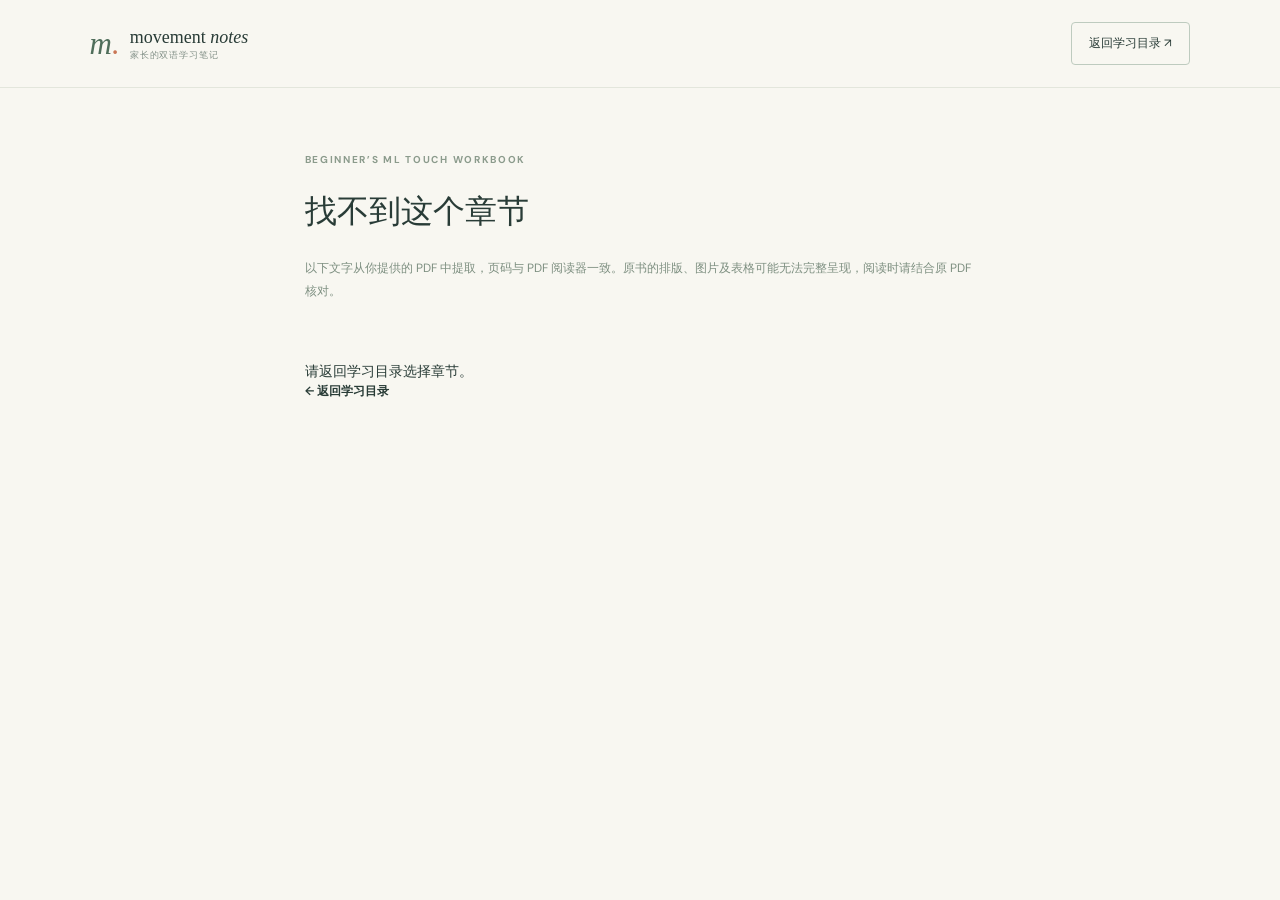
==== workbook-original.html @ 11912756 "Add full workbook chapter reading pages" ====
<!doctype html>
<html lang="zh-CN"><head><meta charset="utf-8"><meta name="viewport" content="width=device-width,initial-scale=1"><title>章节原文 · Movement Notes</title><link rel="stylesheet" href="style.css?v=15"><script defer src="workbook-original.js?v=1"></script></head><body>
<header class="top"><a class="brand" href="index.html"><span class="brand-icon">m<span>.</span></span><span>movement <b>notes</b><small>家长的双语学习笔记</small></span></a><a class="nav-cta" href="index.html#modules">返回学习目录 ↗</a></header>
<main class="original-page"><p class="eyebrow">BEGINNER’S ML TOUCH WORKBOOK</p><h1 id="original-title">正在加载章节原文…</h1><p class="original-intro">以下文字从你提供的 PDF 中提取，页码与 PDF 阅读器一致。原书的排版、图片及表格可能无法完整呈现，阅读时请结合原 PDF 核对。</p><nav class="original-nav" aria-label="章节导航"><a id="previous-chapter" hidden>← 上一章</a><a id="next-chapter" hidden>下一章 →</a></nav><div id="original-content" aria-live="polite"></div><a class="text-link" href="index.html#modules">← 返回学习目录</a></main>
</body></html>
---- style.css ----
@import url('https://fonts.googleapis.com/css2?family=DM+Sans:wght@400;500;600;700&family=Playfair+Display:ital,wght@0,500;0,600;1,500&display=swap');
:root{--ink:#293c37;--muted:#77817b;--cream:#f8f7f1;--line:#e3e6dc;--green:#506e5b;--orange:#ca7655}*{box-sizing:border-box}html{scroll-behavior:smooth}body{margin:0;background:var(--cream);color:var(--ink);font-family:'DM Sans', 'PingFang SC','Microsoft YaHei',sans-serif;font-size:14px}a{color:inherit;text-decoration:none}button,input{font:inherit}.top{height:88px;max-width:1420px;margin:auto;padding:0 7%;display:flex;align-items:center;justify-content:space-between;border-bottom:1px solid var(--line)}.brand{display:flex;align-items:center;gap:10px;font-family:Georgia,serif;font-size:18px;line-height:1}.brand b{font-weight:400;font-style:italic}.brand small{display:block;font-family:sans-serif;font-size:9px;letter-spacing:.1em;color:#829087;margin-top:5px}.brand-icon{font:italic 31px Georgia;color:var(--green)}.brand-icon span{color:var(--orange)}nav{display:flex;gap:42px;color:#66766c;font-size:12px}nav a:hover,.text-link:hover{color:var(--orange)}.nav-cta{border:1px solid #becbbf;border-radius:4px;padding:12px 17px;font-size:12px}.nav-cta span{margin-left:20px}.hero{max-width:1420px;margin:auto;padding:65px 7% 75px;display:grid;grid-template-columns:1fr 1fr;gap:7%;align-items:center}.eyebrow{font-size:10px;letter-spacing:.17em;font-weight:700;color:#8b9b8c}.eyebrow span,.tiny-dot{display:inline-block;width:7px;height:7px;background:#d79570;border-radius:50%;margin-right:8px}.hero h1{font-family:Georgia,'Songti SC',serif;font-size:clamp(36px,4.1vw,58px);line-height:1.45;letter-spacing:.02em;font-weight:500;margin:27px 0}.hero h1 em,.phrase-intro em{font-style:normal;color:#7e9d85}.hero-desc{line-height:2.1;max-width:450px;color:#77877c;font-size:14px}.hero-actions{display:flex;gap:32px;align-items:center;margin-top:32px}.button{background:var(--green);color:white;padding:16px 21px;border-radius:4px;font-size:12px}.button span{margin-left:26px}.text-link{font-size:12px;font-weight:600}.hero-note{display:flex;gap:13px;margin-top:78px;color:#829087;font-size:12px;line-height:1.7}.hero-note p{margin:0}.hero-note small{font-family:Georgia;font-style:italic;color:#a2ada1}.note-mark{font-size:27px;color:#c99578}.hero-art{background:#e5e9de;padding:22px;min-height:480px;display:flex;flex-direction:column;justify-content:space-between}.art-label,.art-bottom{display:flex;justify-content:space-between;font-size:9px;letter-spacing:.16em;color:#708477}.art-label span{font-size:19px}.art-circle{width:min(90%,360px);aspect-ratio:1;margin:auto;border-radius:50%;background:#a2b5a2;position:relative;overflow:hidden}.art-circle svg{position:absolute;width:100%;height:100%;z-index:2}.orb{position:absolute;border-radius:50%}.orb-one{width:62%;height:62%;background:#c4d0bd;left:-10%;top:14%}.orb-two{width:67%;height:67%;background:#799783;right:-17%;bottom:-8%}.orb-three{width:40%;height:40%;background:#d0a08a;left:35%;top:29%;opacity:.85}.art-word{position:absolute;z-index:3;color:#f7f5e9;left:27%;top:27%;font:italic 38px/.93 Georgia}.art-word i{font-size:23px}.intro-strip{background:#dce6d9;padding:25px 7%;display:flex;align-items:center;justify-content:space-between;gap:20px}.intro-strip>span{font-size:10px;letter-spacing:.15em;color:#829789}.intro-strip>span:last-child{font-size:24px;color:#a0b8a4}.intro-strip p{font-family:Georgia,'Songti SC',serif;color:#657c69;font-size:17px;margin:0}.intro-strip strong{font-weight:500;color:#354e3e}.content{max-width:1420px;margin:auto;padding:95px 7% 100px}.section-head{display:flex;justify-content:space-between;align-items:end;gap:30px;margin-bottom:38px}h2{font:500 35px/1.4 Georgia,'Songti SC',serif;margin:14px 0}h2 span{color:#c68161}.section-head>div>p:last-child,.module-heading>div>p:last-child{color:#8a978d;font-size:12px}.search-wrap{border-bottom:1px solid #bfcbbf;display:flex;gap:10px;padding:10px 0;width:250px;color:#788e7d;font-size:22px}.search-wrap input{border:0;outline:0;background:transparent;width:100%;font-size:12px}.library{display:grid;grid-template-columns:230px 1fr;border:1px solid var(--line);background:#fcfcf8;min-height:630px}.library aside{border-right:1px solid var(--line);padding:30px 0}.aside-title{font-size:12px;font-weight:700;padding:0 23px 16px}.aside-title span{font-size:9px;color:#adb8ac;letter-spacing:.12em;margin-left:7px}.module-button{width:100%;border:0;background:transparent;text-align:left;padding:15px 20px 15px 23px;color:#819087;cursor:pointer;display:flex;gap:12px;align-items:center;border-left:3px solid transparent}.module-button span{font-size:10px;color:#aeb9ac}.module-button.active{background:#edf2e9;border-left-color:#728f76;color:#3e604c;font-weight:700}.module-button:hover{background:#f0f4ed}.aside-note{margin:60px 20px 0;padding:17px;background:#f5f4ed;color:#8d9a8c;line-height:1.8;font-size:11px}.aside-note span{color:#c88f70;font-size:19px}.aside-note p{margin:5px 0}.library-main{padding:38px 45px}.module-heading{display:flex;justify-content:space-between;border-bottom:1px solid var(--line);padding-bottom:24px}.module-heading h3{font:500 27px Georgia,'Songti SC',serif;margin:14px 0}.module-number{font:italic 48px Georgia;color:#e5ebe2}.subhead{display:flex;justify-content:space-between;align-items:center;margin:28px 0 14px}.subhead>div{display:flex;align-items:center}.subhead h4{font-size:13px;margin:0}.subhead h4 small{font-size:9px;color:#a0aca1;letter-spacing:.12em;margin-left:8px}.subhead p{font-size:10px;color:#a0aca1}.subhead p span{margin-left:8px}.ideas details{border:1px solid #e4e9df;margin-bottom:8px;background:#fff}.ideas summary{list-style:none;cursor:pointer;display:flex;align-items:center;gap:15px;padding:17px}.ideas summary::-webkit-details-marker{display:none}.idea-no{font:italic 15px Georgia;color:#b6c5b4}.idea-title{flex:1;font-size:13px;font-weight:600}.idea-title small{display:block;font:italic 12px Georgia;color:#9aa99a;margin-top:5px}.plus{font-size:20px;color:#8ca78f}.ideas details[open] .plus{transform:rotate(45deg)}.idea-body{padding:0 20px 18px 48px;line-height:1.8;color:#66796c;font-size:12px}.idea-body p{margin:8px 0}.idea-body .en{color:#899a8a;font-family:Georgia,serif}.words-head{margin-top:34px}.terms{display:grid;grid-template-columns:repeat(2,1fr);gap:8px}.term{background:#f4f6f0;padding:14px 16px;display:flex;justify-content:space-between;gap:10px}.term b{font:500 13px Georgia,serif}.term span{color:#86968a;font-size:11px;text-align:right}.source-line{border-top:1px solid var(--line);margin-top:28px;padding-top:18px;color:#94a497;font-size:11px}.source-line a{text-decoration:underline}.empty{color:#8b9b8c;padding:20px 0}.phrases{background:#e8ede3}.phrases-inner{max-width:1420px;margin:auto;padding:90px 7%;display:grid;grid-template-columns:1fr 1.15fr;gap:12%}.phrase-intro h2{font-size:37px;line-height:1.55}.phrase-intro>p:not(.eyebrow){color:#819086;line-height:2;max-width:310px;font-size:12px}.phrase-intro .text-link{display:inline-block;margin-top:25px}.phrase-label{font-size:10px;letter-spacing:.14em;color:#879c8b}.phrase-label span{float:right;letter-spacing:0}.phrase-list>div{display:flex;gap:25px;border-bottom:1px solid #d0dbcd;padding:20px 0}.phrase-list>div>span{font:italic 13px Georgia;color:#9fb1a0}.phrase-list>div p{font:16px Georgia;margin:0}.phrase-list small{display:block;font:12px sans-serif;color:#8b9b8d;margin-top:9px}.about{text-align:center;max-width:710px;margin:auto;padding:90px 25px}.about p:not(.eyebrow){line-height:2;color:#87958a;font-size:12px}.about a{display:inline-block;margin-top:16px;font-size:12px;color:#6b8972;border-bottom:1px solid #adc1ad;padding-bottom:5px}footer{border-top:1px solid var(--line);padding:28px 7%;display:flex;align-items:center;justify-content:space-between;color:#93a195}footer>p{font-size:9px;letter-spacing:.13em}footer>a:last-child{font-size:11px}.sr-only{position:absolute;width:1px;height:1px;overflow:hidden;clip:rect(0,0,0,0)}@media(max-width:750px){.top{height:72px}nav{display:none}.hero{grid-template-columns:1fr;padding-top:45px;gap:35px}.hero h1{font-size:36px}.hero-note{margin-top:35px}.hero-art{min-height:330px}.art-circle{width:260px}.intro-strip{padding:22px 7%}.intro-strip>span:first-child{display:none}.intro-strip p{font-size:14px}.content{padding-top:60px}.section-head{display:block}.search-wrap{width:100%;margin-top:25px}.library{display:block}.library aside{border-right:0;border-bottom:1px solid var(--line);padding:15px 0}.aside-title{padding-bottom:5px}#module-nav{display:flex;overflow:auto}.module-button{width:auto;min-width:max-content;border-left:0;border-bottom:3px solid transparent;padding:12px}.module-button.active{border-bottom-color:#728f76}.aside-note{display:none}.library-main{padding:25px 20px}.module-number{font-size:36px}.terms{grid-template-columns:1fr}.phrases-inner{grid-template-columns:1fr;gap:35px;padding:65px 7%}.phrase-intro h2{font-size:30px}footer>p{display:none}.subhead p{font-size:9px}}
.audio-button{flex:0 0 auto;display:inline-flex;align-items:center;justify-content:center;width:32px;height:32px;padding:0;border:1px solid #d8e3d7;border-radius:50%;background:#fff;color:#506e5b;cursor:pointer;font-size:14px;line-height:1}.audio-button:hover{background:#e8f0e6;border-color:#9fb7a0}.audio-button:focus-visible{outline:2px solid #506e5b;outline-offset:2px}.audio-button:disabled{opacity:.4;cursor:not-allowed}.term-label{display:flex;align-items:center;gap:8px;min-width:0}.term{align-items:center}.english-line{display:flex;align-items:flex-start;gap:10px}.english-line .en{flex:1}.phrase-list>div .audio-button{margin-left:auto}.phrase-list>div p{flex:1}
.speech-status{font-size:12px;color:#718776;margin:-20px 0 18px}.audio-button.is-speaking{background:#dce9dc;border-color:#718e76}
.nav-group{padding:15px 23px 4px;margin:0;color:#a2afa3;font-size:9px;font-weight:700;letter-spacing:.12em}@media(max-width:750px){.nav-group{align-self:center;min-width:max-content;padding:12px 10px;font-size:9px}}
#category-nav{display:flex;gap:5px;padding:0 15px 15px} .category-button{flex:1;border:1px solid #dbe4d9;background:transparent;border-radius:4px;padding:10px 5px;color:#768b7c;font-size:11px;cursor:pointer;white-space:nowrap}.category-button.active{background:#506e5b;border-color:#506e5b;color:#fff}.category-button:focus-visible,.module-button:focus-visible{outline:2px solid #506e5b;outline-offset:-2px}@media(max-width:750px){#category-nav{padding:0 14px 12px;max-width:390px}#module-nav{overscroll-behavior-x:contain;scrollbar-width:thin}.module-button{flex-shrink:0}}
.chapter-label{font-weight:700;color:#48614f;margin-top:20px!important}.chapter-points{padding-left:18px;margin:8px 0;line-height:1.9}.chapter-points li{margin:8px 0}.chapter-terms{display:grid;grid-template-columns:repeat(2,minmax(0,1fr));gap:7px}.chapter-term{display:flex;justify-content:space-between;align-items:center;gap:8px;padding:9px;background:#f4f6f0}.chapter-term-label{display:flex;align-items:center;gap:7px}.chapter-term-label b{font:500 12px Georgia,serif}.chapter-translation{color:#86968a;text-align:right;font-size:11px}.chapter-term .audio-button{width:28px;height:28px;font-size:12px}@media(max-width:750px){.chapter-terms{grid-template-columns:1fr}.idea-body{padding-left:20px}}
#module-nav.book-chapters{display:flex;overflow-x:auto;max-width:100%;padding:0 12px 10px;gap:7px;scrollbar-width:thin}#module-nav.book-chapters .module-button{width:auto;min-width:max-content;flex:0 0 auto;border:1px solid #dbe4d9;border-radius:4px;padding:10px 12px}#module-nav.book-chapters .module-button.active{border-color:#728f76;background:#edf2e9}#module-nav.book-chapters .module-button span{color:#789481}
.original-reference{display:inline-block;margin-left:8px;vertical-align:baseline}.original-reference>summary{display:inline;list-style:none;cursor:pointer;color:#52775e;text-decoration:underline;text-underline-offset:3px;font-size:11px}.original-reference>summary::-webkit-details-marker{display:none}.original-reference[open]{display:block;margin:8px 0 14px;padding:12px 14px;background:#f2f6ef;border-left:3px solid #92ac93}.original-reference blockquote{margin:9px 0;font:13px/1.7 Georgia,serif;color:#526c5b}.original-reference small{color:#8a998d;font-size:10px}
.ideas details.original-reference{border:0;background:transparent;margin:0 0 0 8px}.ideas details.original-reference[open]{display:block;margin:8px 0 14px;background:#f2f6ef;border-left:3px solid #92ac93}.ideas .original-reference>summary{display:inline;padding:0;list-style:none}
.hero{display:block;padding-top:55px;padding-bottom:55px}.hero-text{max-width:760px}.hero-note{margin-top:35px}@media(max-width:750px){.hero{padding-top:35px;padding-bottom:35px}}
.full-original-link{display:inline-block;margin-top:16px;padding:10px 14px;border:1px solid #9db39f;border-radius:4px;color:#4b7054;font-weight:600}.full-original-link:hover{background:#edf2e9}.original-page{max-width:850px;padding:55px 7% 90px;margin:auto}.original-page h1{font:500 32px/1.5 Georgia,'Songti SC',serif}.original-intro{color:#7d8f80;line-height:1.9;font-size:12px}.original-nav{justify-content:space-between;margin:30px 0;color:#55745d}.original-nav a[hidden]{display:none}.original-paper{background:#fff;border:1px solid var(--line);padding:25px 32px;margin:15px 0}.original-paper h2{font:600 12px 'DM Sans',sans-serif;color:#839989;letter-spacing:.08em;margin:0 0 18px}.original-text{white-space:pre-wrap;overflow-wrap:anywhere;font:14px/1.8 Georgia,serif;color:#48574b}@media(max-width:750px){.original-page{padding:35px 5% 60px}.original-paper{padding:20px}.original-page h1{font-size:25px}}
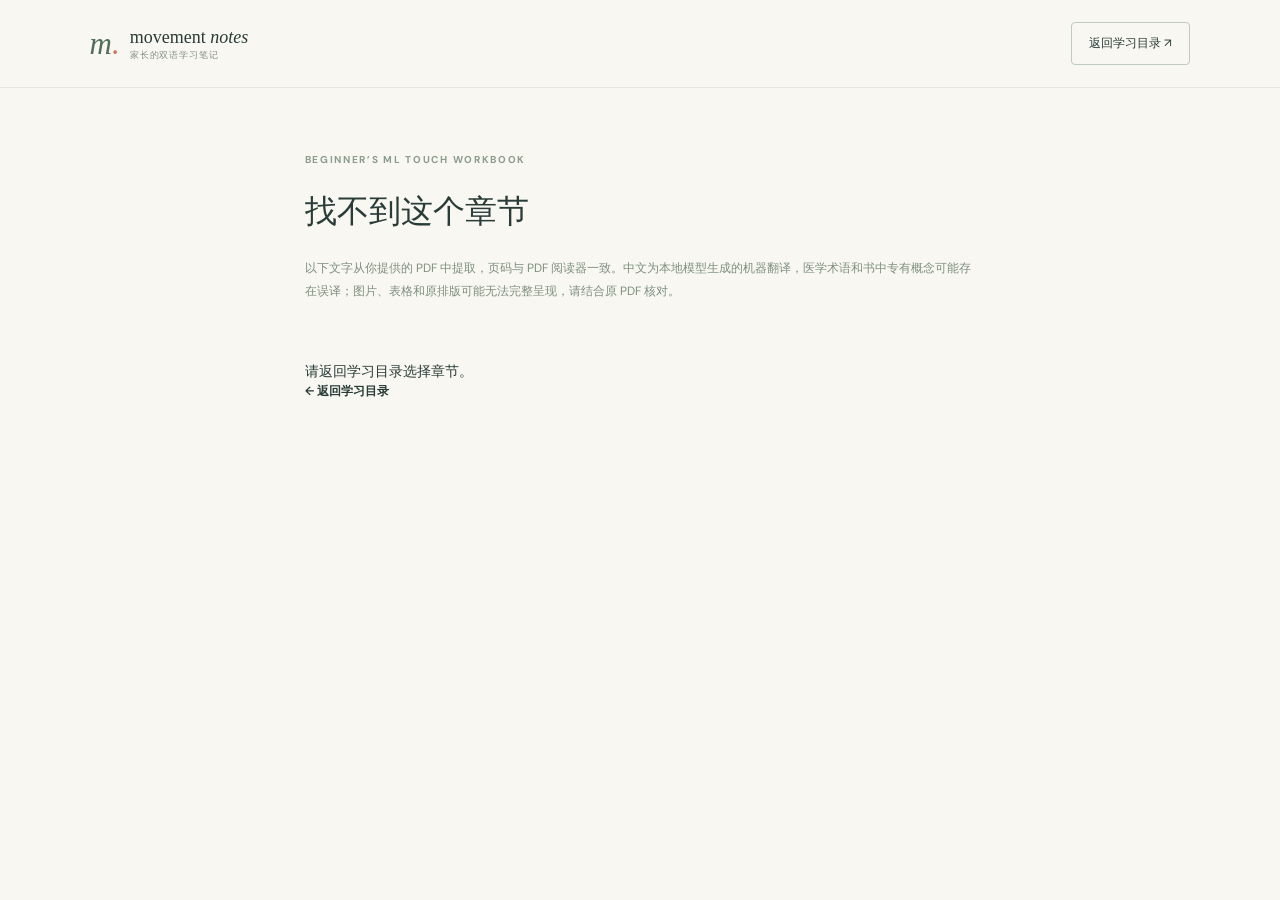
==== commit e9eb4b89: "Add locally generated bilingual workbook text" ====
--- a/workbook-original.html
+++ b/workbook-original.html
@@ -1,5 +1,5 @@
 <!doctype html>
-<html lang="zh-CN"><head><meta charset="utf-8"><meta name="viewport" content="width=device-width,initial-scale=1"><title>章节原文 · Movement Notes</title><link rel="stylesheet" href="style.css?v=15"><script defer src="workbook-original.js?v=1"></script></head><body>
+<html lang="zh-CN"><head><meta charset="utf-8"><meta name="viewport" content="width=device-width,initial-scale=1"><title>章节原文 · Movement Notes</title><link rel="stylesheet" href="style.css?v=17"><script defer src="workbook-original.js?v=2"></script></head><body>
 <header class="top"><a class="brand" href="index.html"><span class="brand-icon">m<span>.</span></span><span>movement <b>notes</b><small>家长的双语学习笔记</small></span></a><a class="nav-cta" href="index.html#modules">返回学习目录 ↗</a></header>
-<main class="original-page"><p class="eyebrow">BEGINNER’S ML TOUCH WORKBOOK</p><h1 id="original-title">正在加载章节原文…</h1><p class="original-intro">以下文字从你提供的 PDF 中提取，页码与 PDF 阅读器一致。原书的排版、图片及表格可能无法完整呈现，阅读时请结合原 PDF 核对。</p><nav class="original-nav" aria-label="章节导航"><a id="previous-chapter" hidden>← 上一章</a><a id="next-chapter" hidden>下一章 →</a></nav><div id="original-content" aria-live="polite"></div><a class="text-link" href="index.html#modules">← 返回学习目录</a></main>
+<main class="original-page"><p class="eyebrow">BEGINNER’S ML TOUCH WORKBOOK</p><h1 id="original-title">正在加载章节原文…</h1><p class="original-intro">以下文字从你提供的 PDF 中提取，页码与 PDF 阅读器一致。中文为本地模型生成的机器翻译，医学术语和书中专有概念可能存在误译；图片、表格和原排版可能无法完整呈现，请结合原 PDF 核对。</p><nav class="original-nav" aria-label="章节导航"><a id="previous-chapter" hidden>← 上一章</a><a id="next-chapter" hidden>下一章 →</a></nav><div id="original-content" aria-live="polite"></div><a class="text-link" href="index.html#modules">← 返回学习目录</a></main>
 </body></html>
--- a/style.css
+++ b/style.css
@@ -10,3 +10,4 @@
 .ideas details.original-reference{border:0;background:transparent;margin:0 0 0 8px}.ideas details.original-reference[open]{display:block;margin:8px 0 14px;background:#f2f6ef;border-left:3px solid #92ac93}.ideas .original-reference>summary{display:inline;padding:0;list-style:none}
 .hero{display:block;padding-top:55px;padding-bottom:55px}.hero-text{max-width:760px}.hero-note{margin-top:35px}@media(max-width:750px){.hero{padding-top:35px;padding-bottom:35px}}
 .full-original-link{display:inline-block;margin-top:16px;padding:10px 14px;border:1px solid #9db39f;border-radius:4px;color:#4b7054;font-weight:600}.full-original-link:hover{background:#edf2e9}.original-page{max-width:850px;padding:55px 7% 90px;margin:auto}.original-page h1{font:500 32px/1.5 Georgia,'Songti SC',serif}.original-intro{color:#7d8f80;line-height:1.9;font-size:12px}.original-nav{justify-content:space-between;margin:30px 0;color:#55745d}.original-nav a[hidden]{display:none}.original-paper{background:#fff;border:1px solid var(--line);padding:25px 32px;margin:15px 0}.original-paper h2{font:600 12px 'DM Sans',sans-serif;color:#839989;letter-spacing:.08em;margin:0 0 18px}.original-text{white-space:pre-wrap;overflow-wrap:anywhere;font:14px/1.8 Georgia,serif;color:#48574b}@media(max-width:750px){.original-page{padding:35px 5% 60px}.original-paper{padding:20px}.original-page h1{font-size:25px}}
+.original-text{margin:18px 0 5px}.original-translation{margin:5px 0 18px;padding:10px 13px;border-left:3px solid #b3c7b3;background:#f4f7f1;color:#506654;font:13px/1.9 'PingFang SC','Microsoft YaHei',sans-serif;white-space:pre-wrap}
